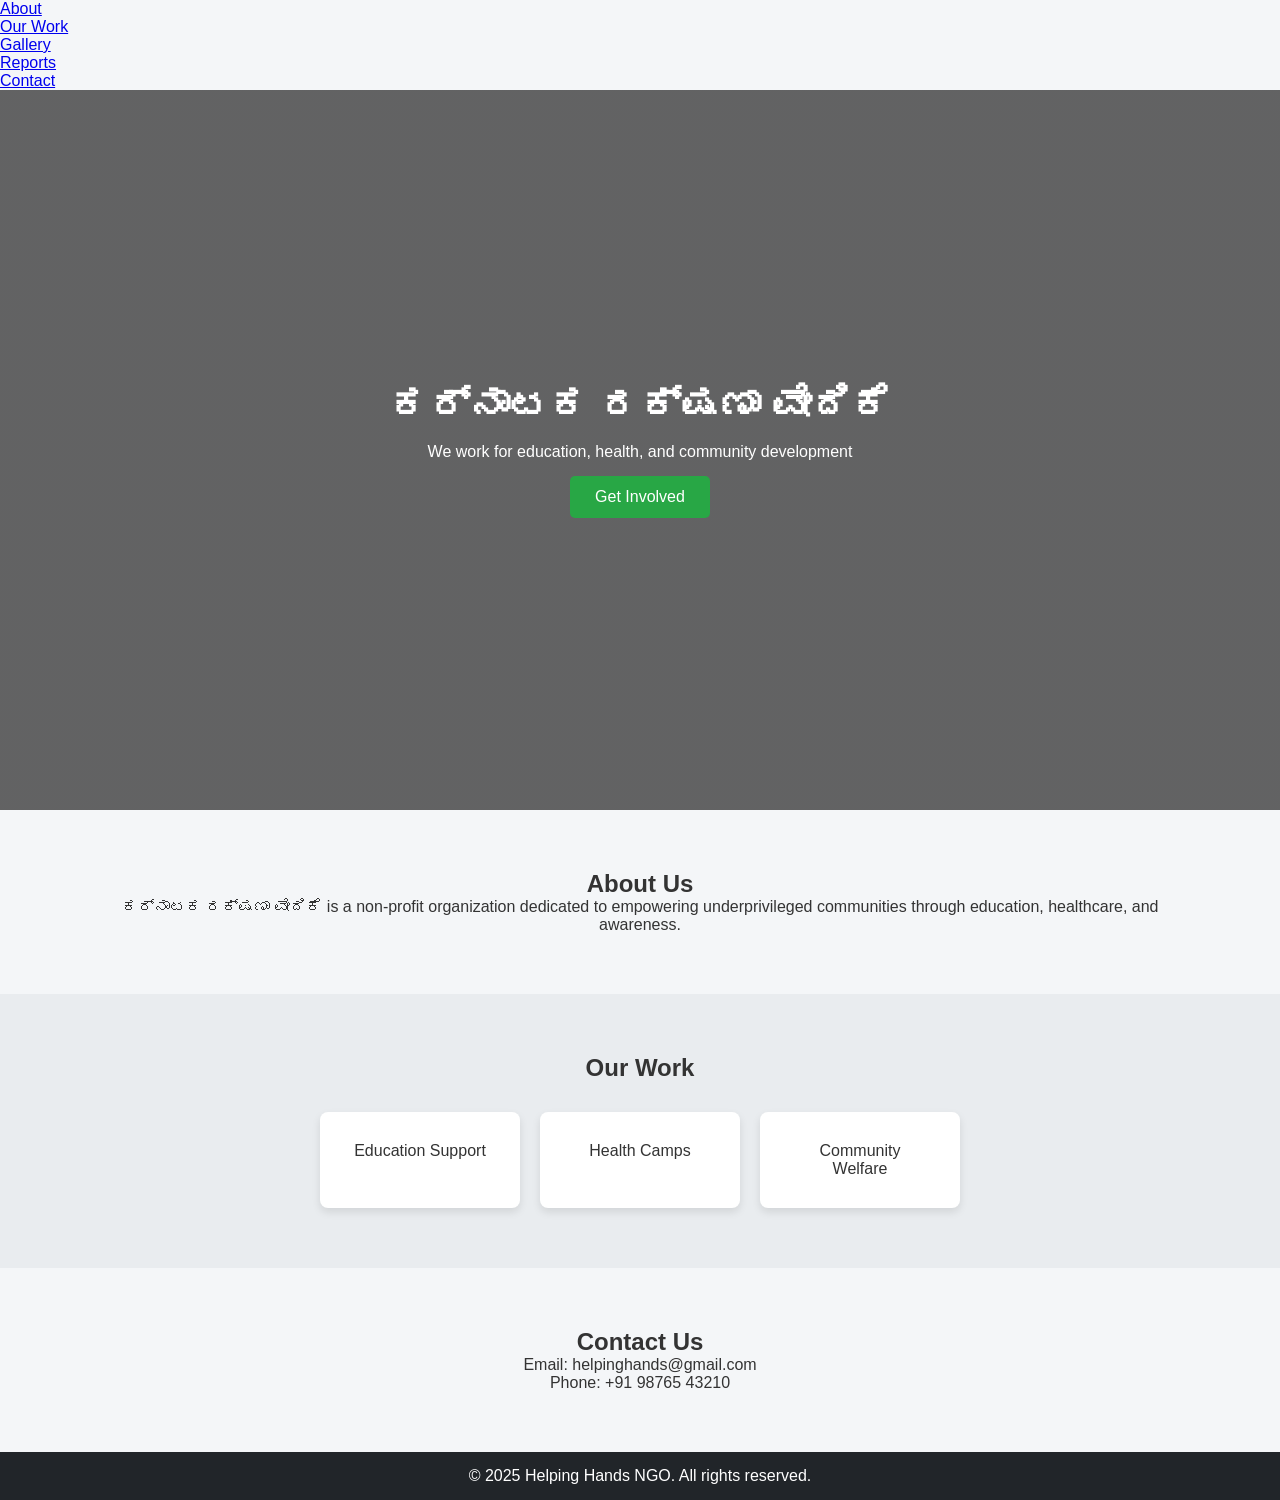
==== index.html @ 4402d0fe "Add files via upload" ====
<!DOCTYPE html>
<html lang="en">
<head>
  <meta charset="UTF-8">
  <meta name="viewport" content="width=device-width, initial-scale=1.0">
  <title>KARNATAKA RAKSHANA VEDHIKE</title>
  <link rel="stylesheet" href="css/style.css">
</head>

<body>

<!-- NAVBAR -->
<ul>
  <li><a href="#about">About</a></li>
  <li><a href="#work">Our Work</a></li>
  <li><a href="#gallery">Gallery</a></li>
  <li><a href="flipbook.html">Reports</a></li>
  <li><a href="#contact">Contact</a></li>
</ul>


<!-- HERO SECTION -->
<section class="hero">
  <h2>ಕರ್ನಾಟಕ ರಕ್ಷಣಾ ವೇದಿಕೆ</h2>
  <p>We work for education, health, and community development</p>
  <a href="#contact" class="btn">Get Involved</a>
</section>

<!-- ABOUT -->
<section id="about" class="section">
  <h2>About Us</h2>
  <p>
    ಕರ್ನಾಟಕ ರಕ್ಷಣಾ ವೇದಿಕೆ is a non-profit organization dedicated to empowering
    underprivileged communities through education, healthcare, and awareness.
  </p>
</section>

<!-- OUR WORK -->
<section id="work" class="section gray">
  <h2>Our Work</h2>
  <div class="cards">
    <div class="card">Education Support</div>
    <div class="card">Health Camps</div>
    <div class="card">Community Welfare</div>
  </div>
</section>

<!-- CONTACT -->
<section id="contact" class="section">
  <h2>Contact Us</h2>
  <p>Email: helpinghands@gmail.com</p>
  <p>Phone: +91 98765 43210</p>
</section>

<!-- FOOTER -->
<footer>
  <p>© 2025 Helping Hands NGO. All rights reserved.</p>
</footer>

</body>
</html>
---- css/style.css ----
* {
  margin: 0;
  padding: 0;
  box-sizing: border-box;
  font-family: Arial, sans-serif;
}

body {
  background: #f4f6f8;
  color: #333;
}

/* NAVBAR */
.navbar {
  display: flex;
  justify-content: space-between;
  align-items: center;
  padding: 15px 50px;
  background: #0d6efd;
  color: white;
}

.navbar ul {
  list-style: none;
  display: flex;
  gap: 20px;
}

.navbar a {
  color: white;
  text-decoration: none;
}

/* HERO */
.hero {
  height: 80vh;
  background: linear-gradient(rgba(0,0,0,0.6), rgba(0,0,0,0.6)),
              url("https://images.unsplash.com/photo-1526256262350-7da7584cf5eb");
  background-size: cover;
  background-position: center;
  color: white;
  display: flex;
  flex-direction: column;
  justify-content: center;
  align-items: center;
  text-align: center;
}

.hero h2 {
  font-size: 40px;
}

.hero p {
  margin: 15px 0;
}

.btn {
  background: #28a745;
  color: white;
  padding: 12px 25px;
  text-decoration: none;
  border-radius: 5px;
}

/* SECTIONS */
.section {
  padding: 60px 80px;
  text-align: center;
}

.gray {
  background: #e9ecef;
}

/* CARDS */
.cards {
  display: flex;
  justify-content: center;
  gap: 20px;
  margin-top: 30px;
}

.card {
  background: white;
  padding: 30px;
  width: 200px;
  border-radius: 8px;
  box-shadow: 0 4px 8px rgba(0,0,0,0.1);
}

/* FOOTER */
footer {
  background: #212529;
  color: white;
  text-align: center;
  padding: 15px;
}
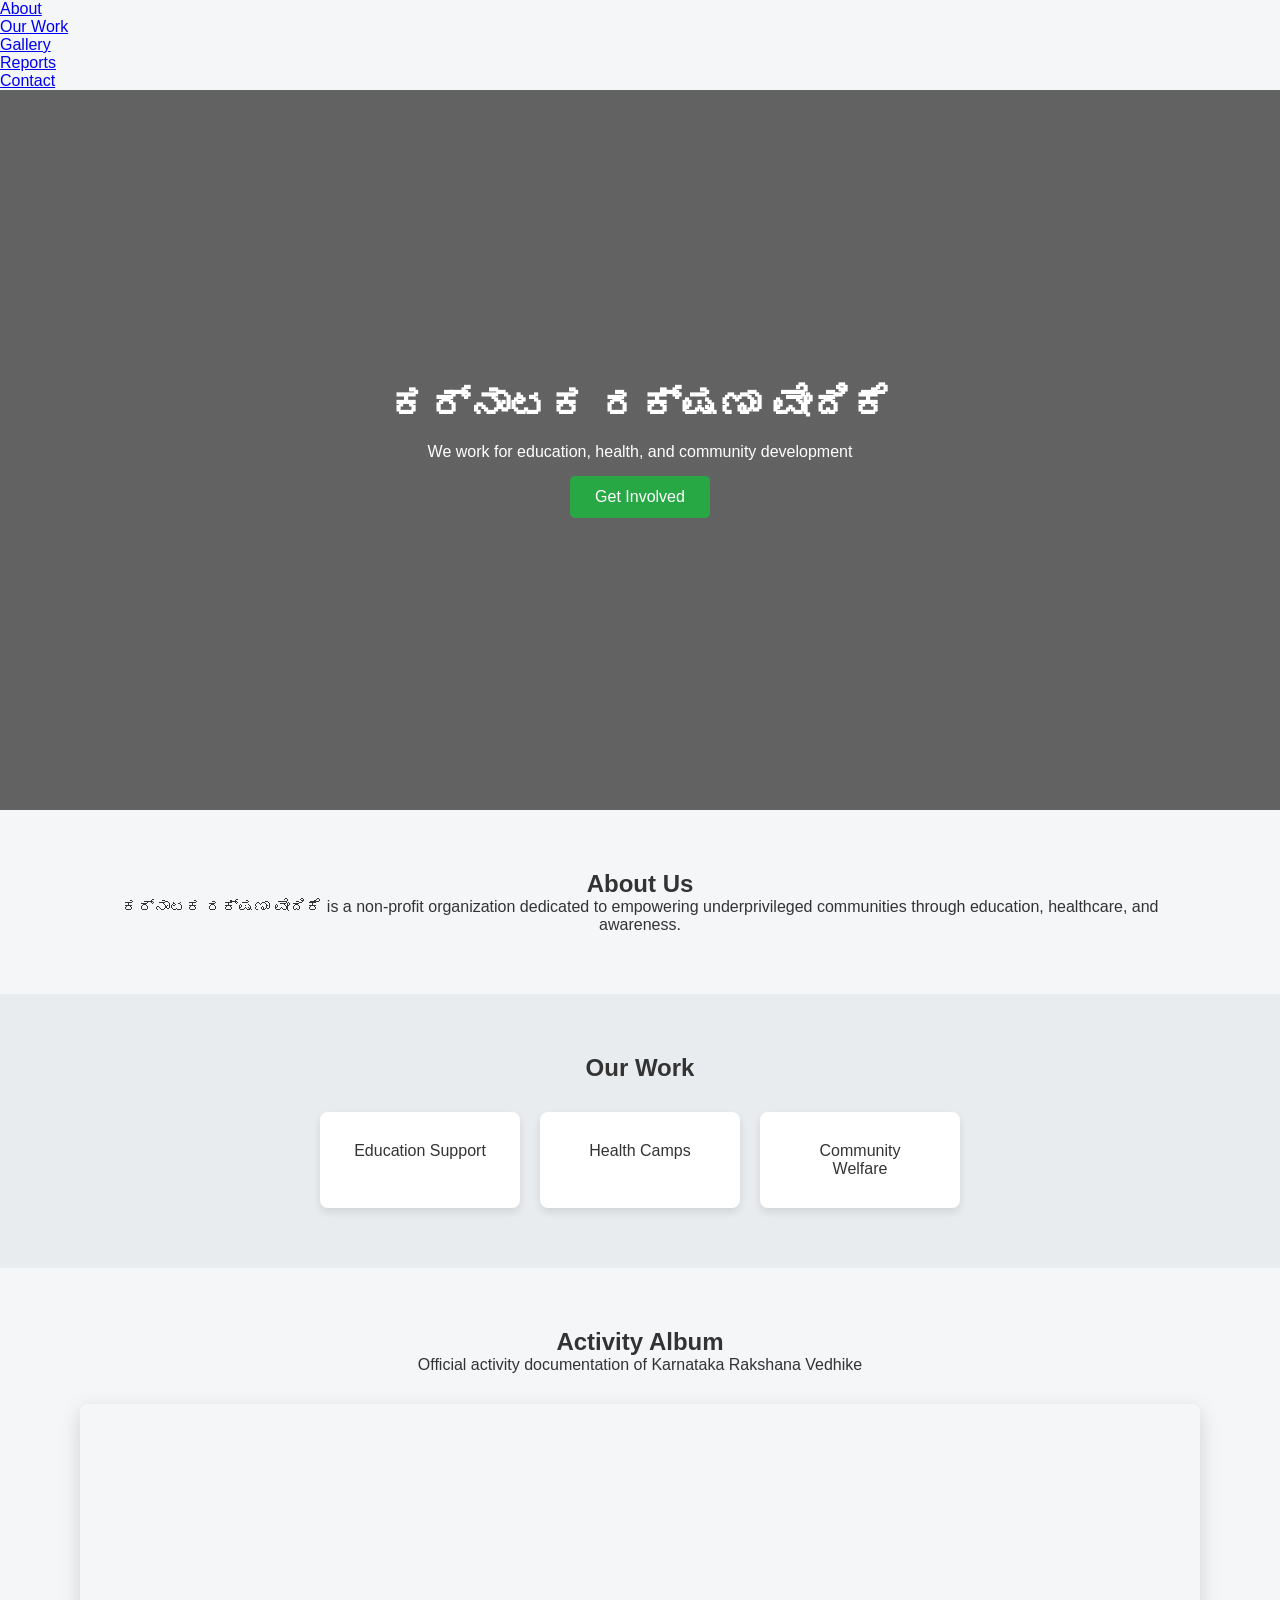
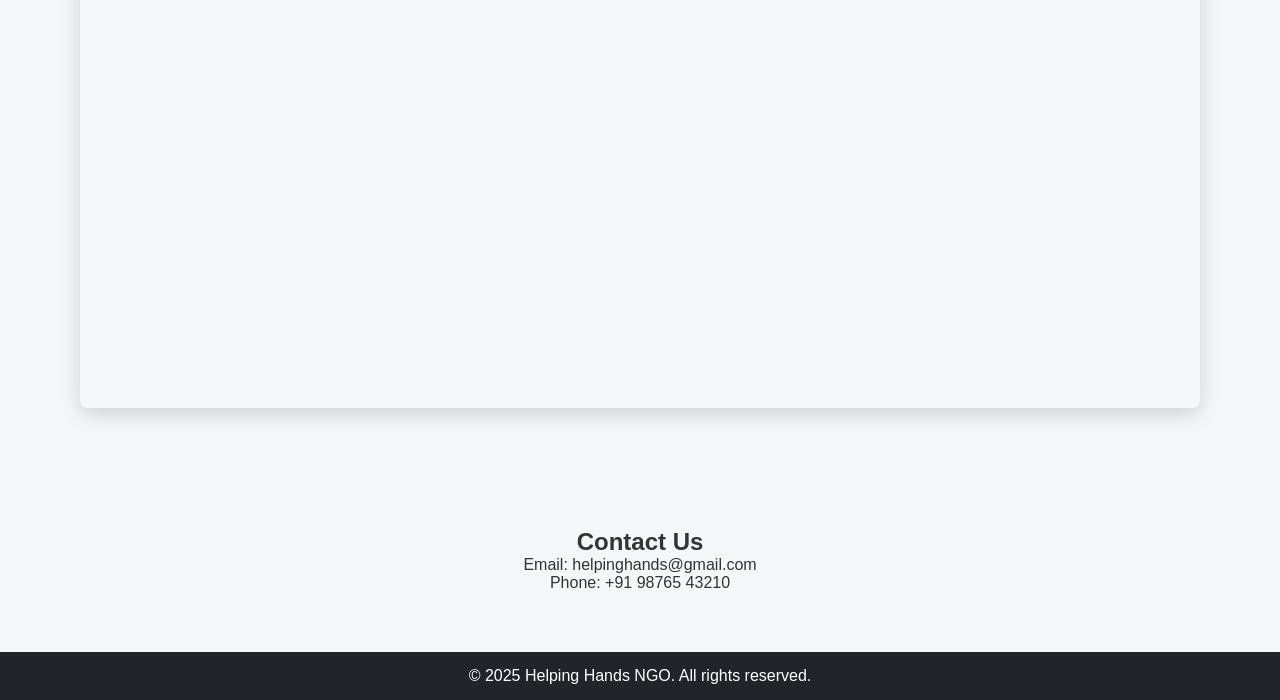
==== commit 5a456ee9: "Add files via upload" ====
--- a/index.html
+++ b/index.html
@@ -45,6 +45,23 @@
   </div>
 </section>
 
+<!-- FLIPBOOK GALLERY -->
+<section id="gallery" class="section">
+  <h2>Activity Album</h2>
+  <p>Official activity documentation of Karnataka Rakshana Vedhike</p>
+
+  <div class="flipbook-container">
+    <iframe 
+      src="https://online.fliphtml5.com/lpnzs/lphq/"
+      width="100%"
+      height="600"
+      style="border:none;"
+      loading="lazy">
+    </iframe>
+  </div>
+</section>
+
+
 <!-- CONTACT -->
 <section id="contact" class="section">
   <h2>Contact Us</h2>
--- a/css/style.css
+++ b/css/style.css
@@ -95,3 +95,11 @@
   text-align: center;
   padding: 15px;
 }
+/* FLIPBOOK */
+.flipbook-container {
+  margin-top: 30px;
+  box-shadow: 0 6px 20px rgba(0,0,0,0.15);
+  border-radius: 8px;
+  overflow: hidden;
+}
+
